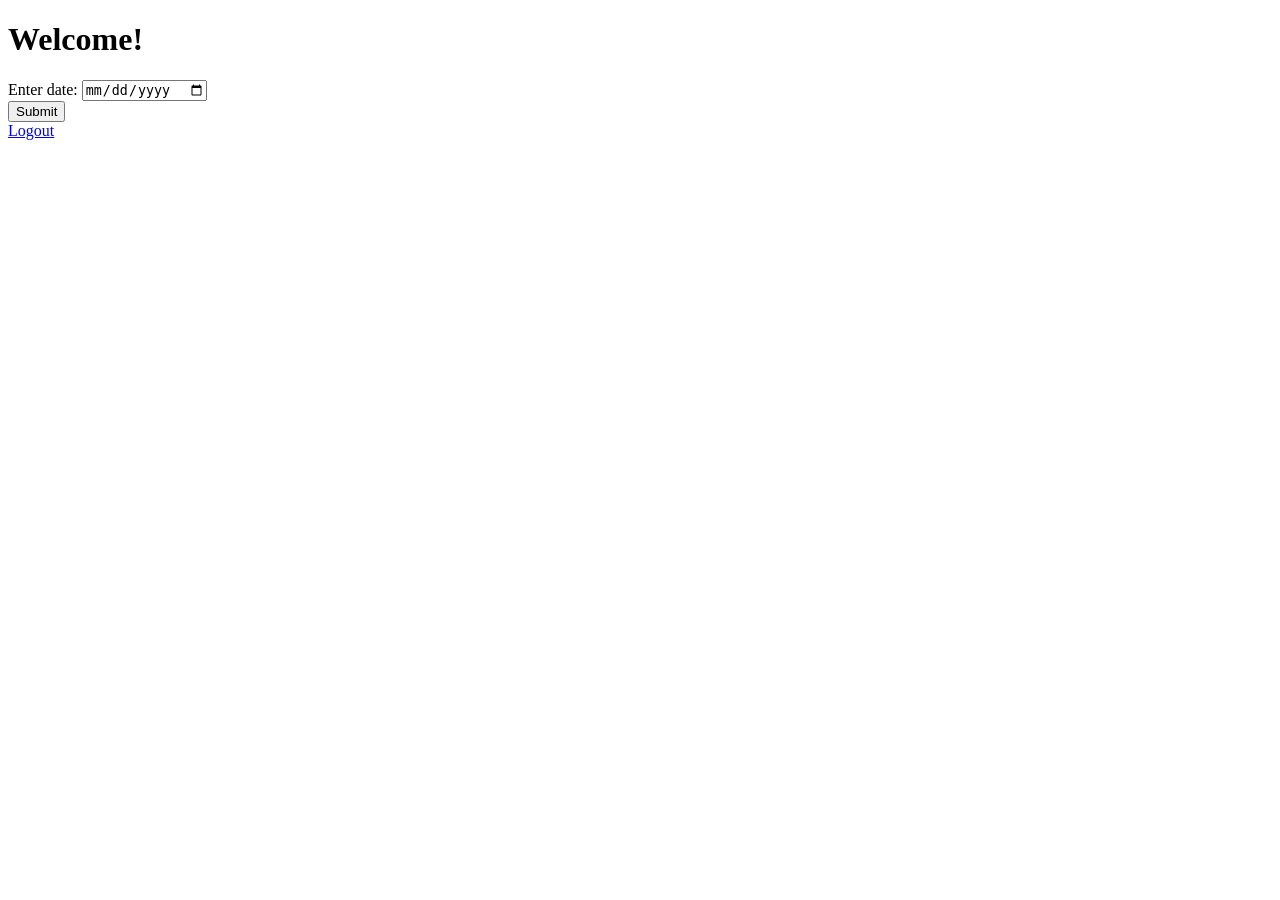
==== project/flask/templates/date_entry.html @ 71847b89 "app" ====
<!DOCTYPE html>
<html>
  <head>
    <title>Enter Date</title>
  </head>
  <body>
    <h1>Welcome!</h1>
    <form action="/submit_date" method="post">
      Enter date: <input type="date" name="date" /><br />
      <input type="submit" value="Submit" />
    </form>
    <a href="/logout">Logout</a>
  </body>
</html>
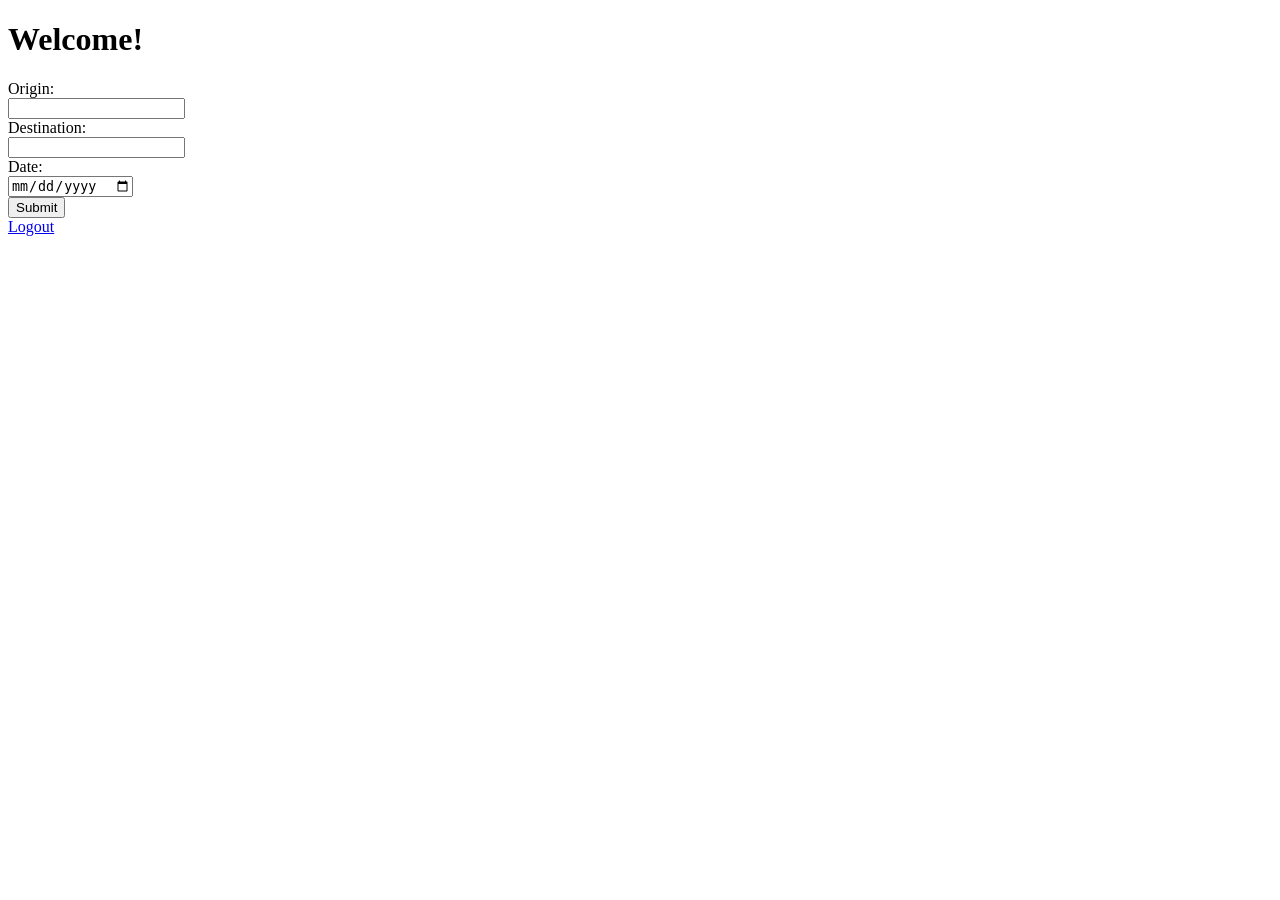
==== commit 920425fa: "connect api to frontend" ====
--- a/project/flask/templates/date_entry.html
+++ b/project/flask/templates/date_entry.html
@@ -5,10 +5,15 @@
   </head>
   <body>
     <h1>Welcome!</h1>
-    <form action="/submit_date" method="post">
-      Enter date: <input type="date" name="date" /><br />
-      <input type="submit" value="Submit" />
-    </form>
+    <form action="/flights" method="post">
+      <label for="origin">Origin:</label><br>
+      <input type="text" id="origin" name="origin"><br>
+      <label for="destination">Destination:</label><br>
+      <input type="text" id="destination" name="destination"><br>
+      <label for="date">Date:</label><br>
+      <input type="date" id="date" name="date"><br>
+      <input type="submit" value="Submit">
+  </form>
     <a href="/logout">Logout</a>
   </body>
 </html>
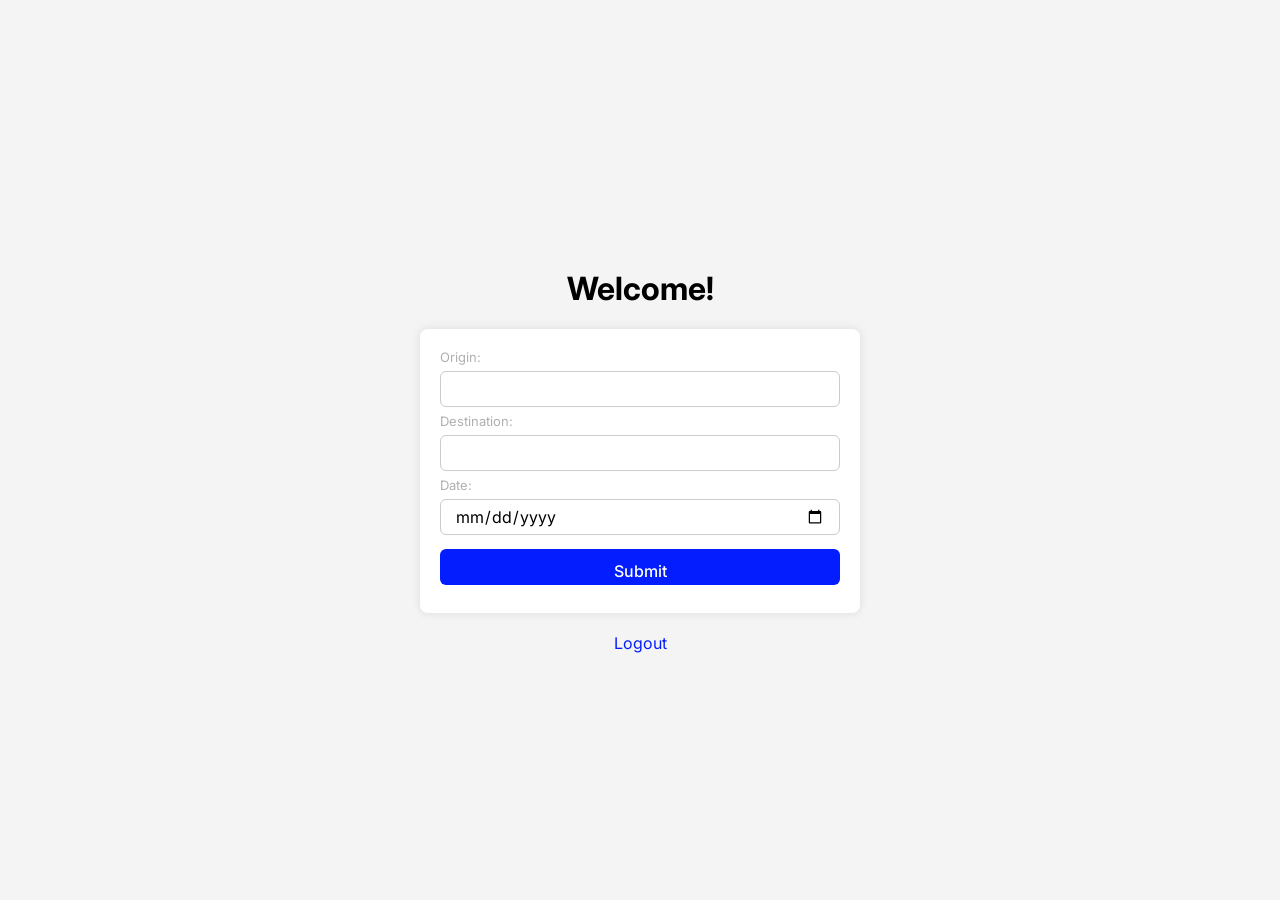
==== commit 37c759e7: "flight ui added" ====
--- a/project/flask/templates/date_entry.html
+++ b/project/flask/templates/date_entry.html
@@ -2,6 +2,79 @@
 <html>
   <head>
     <title>Enter Date</title>
+      <link href="https://fonts.googleapis.com/css2?family=Inter:wght@400;700&display=swap" rel="stylesheet">
+      <style>
+        body {
+            font-family: 'Inter', sans-serif;
+            background-color: #f4f4f4;
+            display: flex;
+            flex-direction: column;
+            justify-content: center;
+            align-items: center;
+            height: 100vh;
+            margin: 0;
+        }
+
+        form {
+            background: white;
+            font-size: small;
+            padding: 20px;
+            border-radius: 8px;
+            box-shadow: 0 0 10px rgba(0, 0, 0, 0.1);
+            font-weight: 400;
+            min-width: 400px;
+        }
+
+        input[type="text"], input[type="password"], input[type="date"] {
+            font-family: 'Inter', sans-serif;
+            font-size: medium;
+            width: 100%;
+            padding: 12px 14px;
+            margin: 6px 0;
+            display: inline-block;
+            border: 1px solid #ccc;
+            box-sizing: border-box;
+            border-radius: 6px;
+            max-height: 36px;
+            font-weight: 400;
+        }
+
+        input[type="submit"] {
+            font-family: 'Inter', sans-serif;
+            font-size: medium;
+            background-color: #031DFF;
+            color: white;
+            padding: 12px 14px;
+            margin: 8px 0;
+            border: none;
+            cursor: pointer;
+            width: 100%;
+            max-height: 36px;
+            border-radius: 6px;
+            font-weight: 500;
+        }
+
+        input[type="submit"]:hover {
+            background-color: #3B4DF3;
+            max-height: 36px;
+            border-radius: 6px;
+        }
+
+        label {
+            color: #00000050;
+            font-weight: 400;
+        }
+        a {
+            display: block;
+            margin-top: 20px; /* Space below form */
+            color: #031DFF; /* Link color matching submit button */
+            text-decoration: none;
+        }
+
+        a:hover {
+            text-decoration: underline;
+        }
+      </style>
   </head>
   <body>
     <h1>Welcome!</h1>
